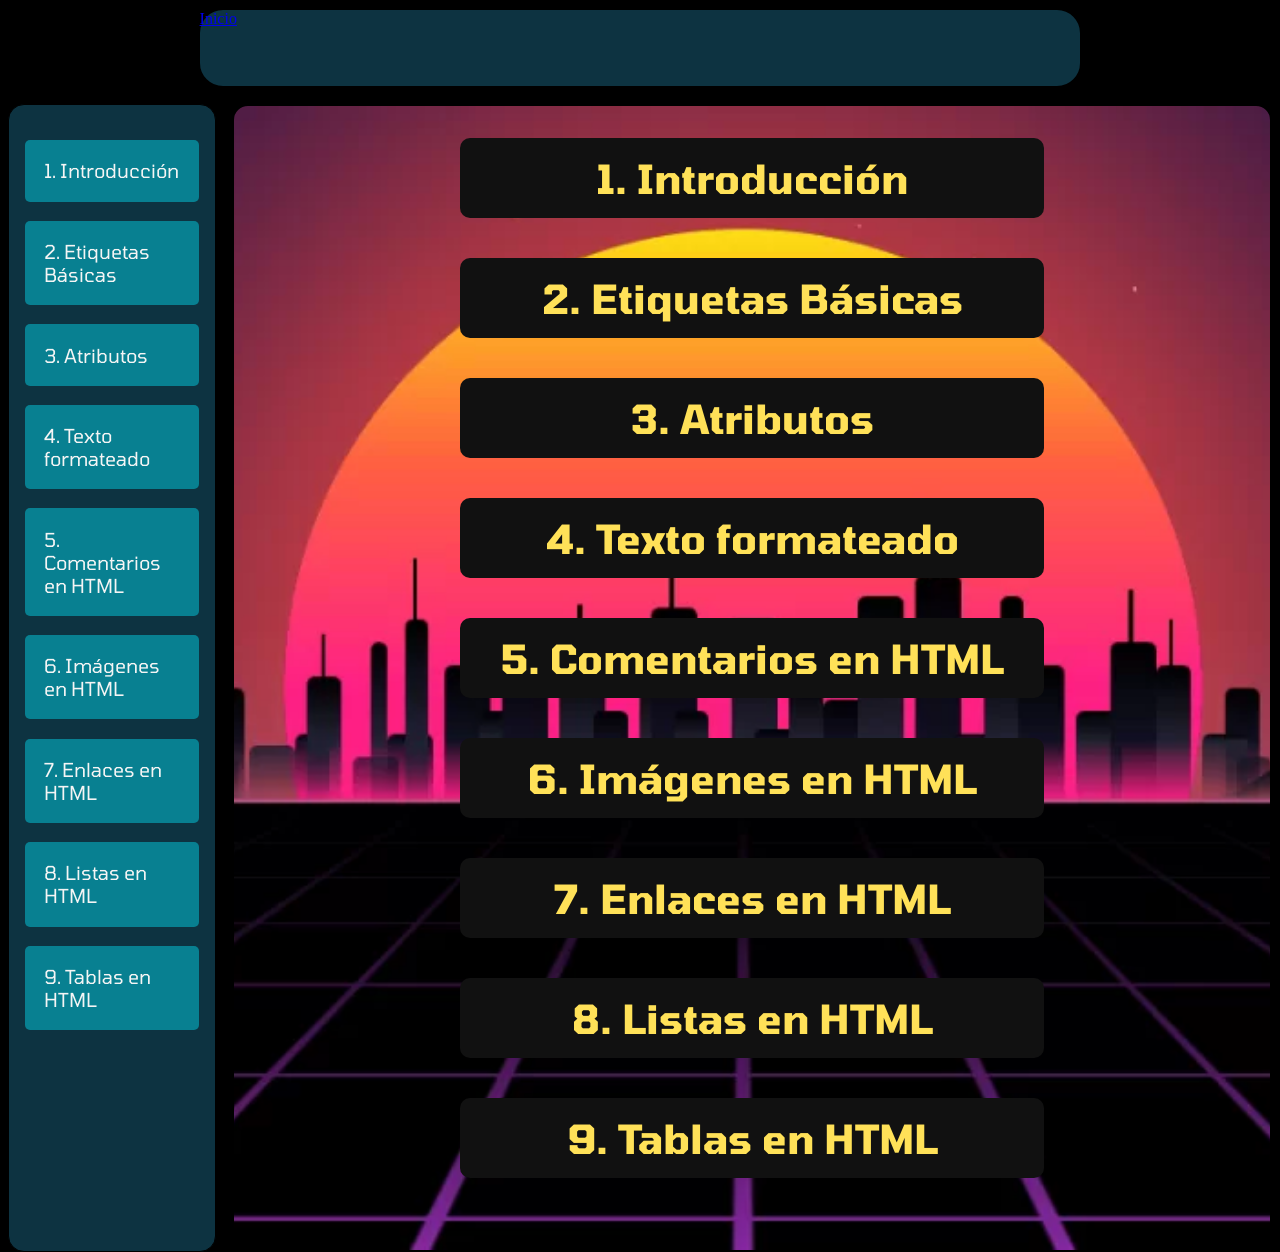
==== apartados/HTML_Basico.html @ 2d09202b "Estructura de los temas en progreso, falta header, footer y detalles" ====
<!DOCTYPE html>
<html lang="es">
<head>
    <meta charset="UTF-8">
    <meta name="viewport" content="width=device-width, initial-scale=1.0">
    <meta name="description" content="Sitio web de apuntes de Lenguaje de marcas, 1 año GS-DAM ">
    <meta name="keywords" content="HTML5, CSS, JavaScript, desarrollo web, apuntes, index">
    <meta name="autor" content="Francesco Direnzo">
    <meta name="robots" content="index, follow">
    <title>HTML Básico - Proyecto Apuntes LLM</title>
    <link rel="stylesheet" href="style.css">
    <link rel="icon" href="../img/favicons/favicon_html.png" type="img/favicon.jpg">
</head>
<body>
    <div class="contenedor">
        <header class="encabezado"><a href="../index.html" target="_self">Inicio</a></header>
        <aside class="barra-lateral">
            <a class="barra-lateral-elemento" href="#Introducción">1. Introducción</a>
            <a class="barra-lateral-elemento" href="#Etiquetas Básicas">2. Etiquetas Básicas</a>
            <a class="barra-lateral-elemento" href="#Atributos">3. Atributos</a>
            <a class="barra-lateral-elemento" href="#Texto formateado">4. Texto formateado</a>
            <a class="barra-lateral-elemento" href="#Comentarios en HTML">5. Comentarios en HTML</a>
            <a class="barra-lateral-elemento" href="#Imágenes en HTML">6. Imágenes en HTML</a>
            <a class="barra-lateral-elemento" href="#Enlaces en HTML">7. Enlaces en HTML</a>
            <a class="barra-lateral-elemento" href="#Listas en HTML">8. Listas en HTML</a>
            <a class="barra-lateral-elemento" href="#Tablas en HTML">9. Tablas en HTML</a>
        </aside>
        <main class="contenido-principal">
            <h2 id="Introducción">1. Introducción</h2>
            <h2 id="Etiquetas Básicas">2. Etiquetas Básicas</h2>
            <h2 id="Atributos">3. Atributos</h2>
            <h2 id="Texto formateado">4. Texto formateado</h2>
            <h2 id="Comentarios en HTML">5. Comentarios en HTML</h2>
            <h2 id="Imágenes en HTML">6. Imágenes en HTML</h2>
            <h2 id="Enlaces en HTML">7. Enlaces en HTML</h2>
            <h2 id="Listas en HTML">8. Listas en HTML</h2>
            <h2 id="Tablas en HTML">9. Tablas en HTML</h2>
        </main>
    </div>
</body>
</html>
---- apartados/style.css ----
@import url('https://fonts.googleapis.com/css2?family=Exo+2:ital,wght@0,100..900;1,100..900&family=Lexend:wght@100..900&family=Poppins:ital,wght@0,100;0,200;0,300;0,400;0,500;0,600;0,700;0,800;0,900;1,100;1,200;1,300;1,400;1,500;1,600;1,700;1,800;1,900&family=Roboto:ital,wght@0,100..900;1,100..900&family=Tomorrow:ital,wght@0,100;0,200;0,300;0,400;0,500;0,600;0,700;0,800;0,900;1,100;1,200;1,300;1,400;1,500;1,600;1,700;1,800;1,900&family=Ubuntu:ital,wght@0,300;0,400;0,500;0,700;1,300;1,400;1,500;1,700&family=Zalando+Sans:ital,wght@0,200..900;1,200..900&display=swap');
:root{
    --color1: #0d3341;
    --color2: #088d9edc;
    --color3: #07be69;
    --color4: #ffe158;
    --color5: #fff778;
    --grisoscuro: rgb(17, 17, 17);
}
* { /*esto reduce los bordes "predeterminados" del navegador*/
    margin: 0;
    padding: 0;
    box-sizing: border-box;
}
body {
    background-color: black;
}
.contenedor {
    display: grid;
    /* Define dos columnas: la primera (barra lateral) ocupa el espacio 1fr */
    /* y la segunda (contenido principal) ocupa el espacio 5fr */
    grid-template-columns: 1fr 5fr;
    grid-template-rows: 1fr 5fr;
    grid-template-areas:
        'encabezado encabezado'
        'barra-lateral contenido-principal'; /* El encabezado ocupa las 2 columnas y 1 fila */
    width: 100%;
    height: 100vh;
    padding: 0.5em;
    gap: 1em;
}
.encabezado{ /*-------- ENCABEZADO ------------ */
    background-color: var(--color1);
    border: solid 2px black;
    grid-area: encabezado;             /*grid-area define el nombre de cada sección, con grid-template-areas se pueden organizar */
    position: sticky;
    top: 0;
    z-index: 100;
    min-height: 80px;
    margin-left: 15%;
    margin-right: 15%;
    border-radius: 25px;
    
}
/*-------- ENCABEZADO ------------ */


.barra-lateral {    /*-------- BARRA LATERAL ------------ */
    background-color: var(--color1);

    padding: 1em;
    border-radius: 1em;
    border: solid 1px black;
    grid-area: barra-lateral;
    position: sticky;
    height: auto;

    font-family: "Tomorrow", sans-serif;
    display: flex;
    flex-flow: column;
}
.barra-lateral-elemento {
    width: 100%;
    background-color: var(--color2);
    padding: 1em;
    border-radius: 5px;
    margin-top: 1em;
    /*border: solid 1px black;*/
    cursor: pointer;
    font-size: 1.2em;
    color: whitesmoke;
    text-decoration: none;

    transition: width 0.3s ease-in-out, color 0.3s ease-in-out, margin-left 0.3s ease-in-out, background-color 0.5s ease-in-out;
}
.barra-lateral-elemento:hover{ 
    width: 70%;
    margin-left: 10%;
    background-color: var(--color3);
    color: black;
}
.barra-lateral-elementos-anidado {
    background-color: var(--color3);
    padding: 1em;
    border-radius: 5px;
    margin-top: 0.5em;
    margin-left: 1em;
    /*border: solid 1px black;*/
}
/*-------- BARRA LATERAL ------------ */

.contenido-principal { /*-------- CONTENIDO PRINCIPAL ------------ */
    background-color: var(--color4);
    border-radius: 1em;
    border: solid 2px black;
    grid-area: contenido-principal;
    padding: 2em;
    font-family: "Poppins", sans-serif;
    font-size: 1em;

    background-image: url('../img/background1.png');
    background-size: cover;
    background-position: center;
    background-repeat: no-repeat;
}
.contenido-principal h2{
    font-family: "Tomorrow", sans-serif;
    font-size: 2.5em;

    margin-left: 20%;
    margin-right: 20%;
    padding: 0.4em;

    background-color: var(--grisoscuro);
    color: var(--color4);    
    border-radius: 10px;
    text-align: center;
    margin-bottom: 1em;
}
/*-------- CONTENIDO PRINCIPAL ------------ */
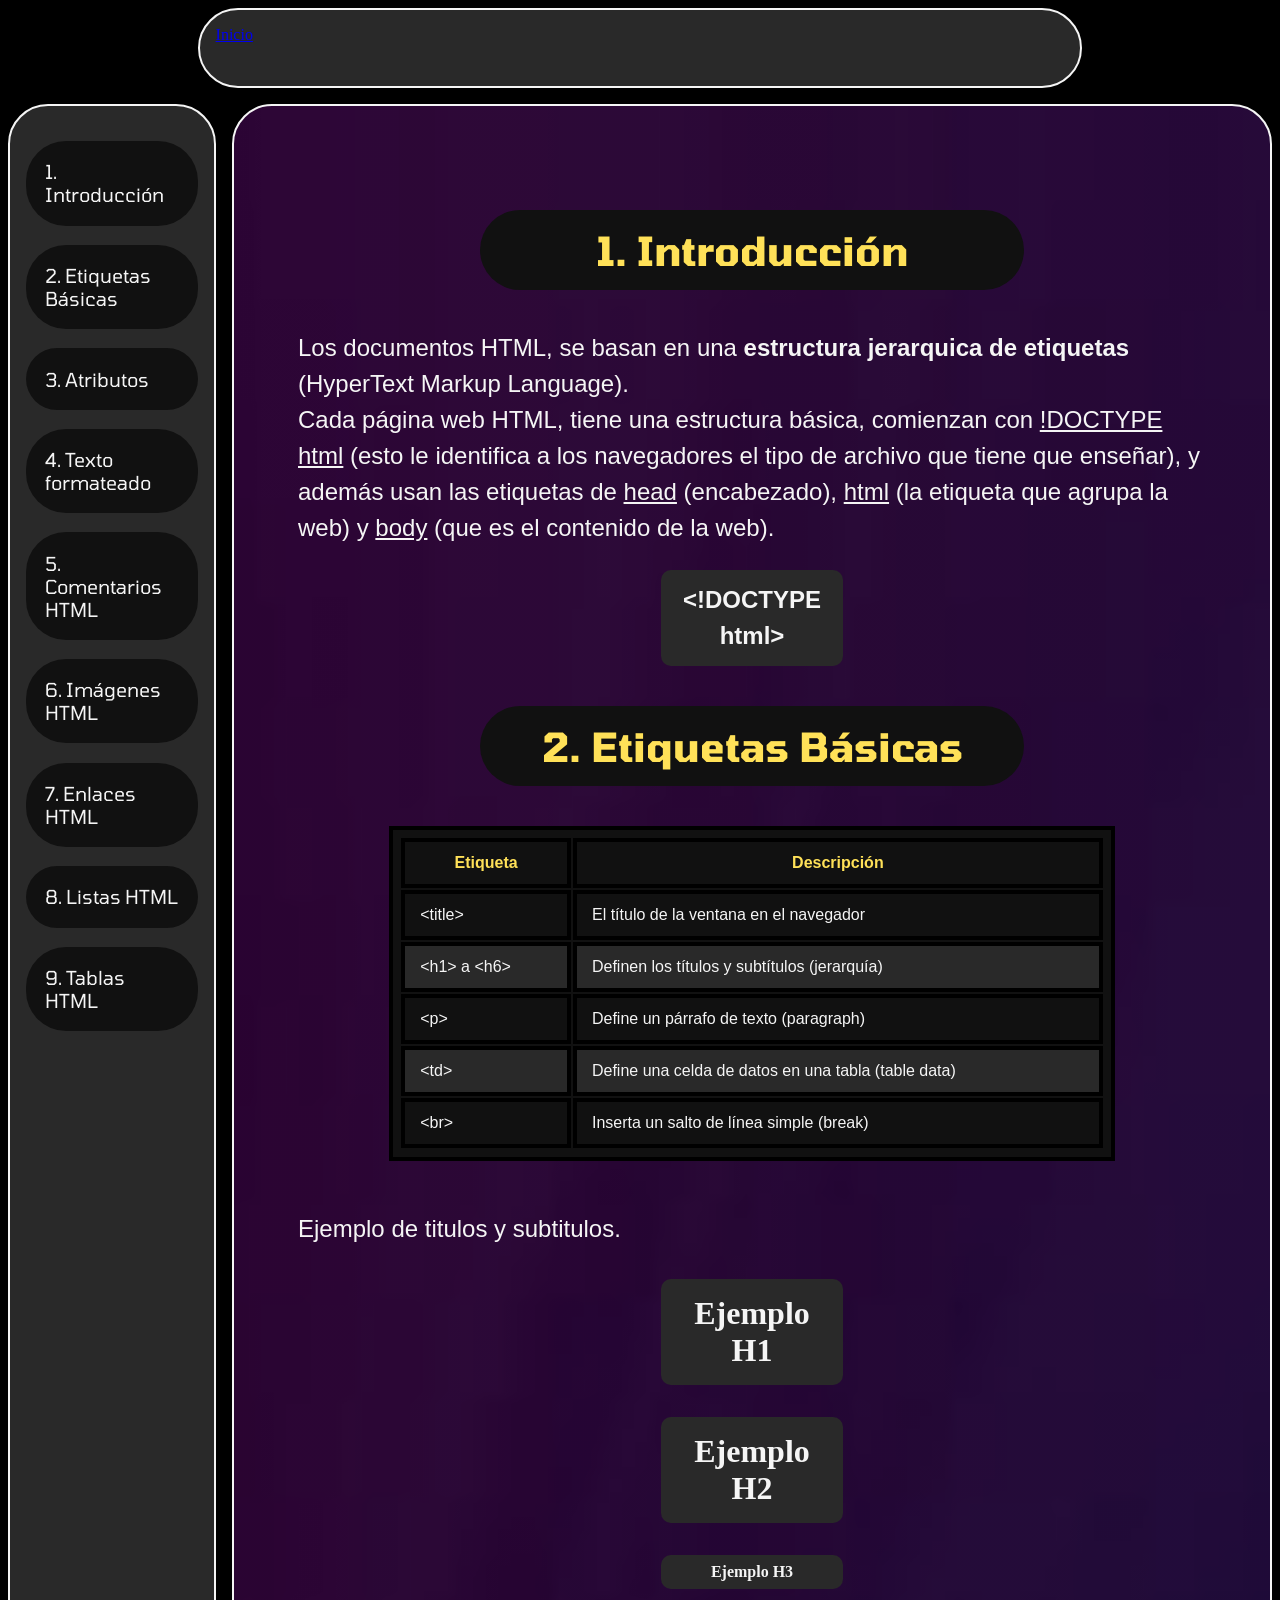
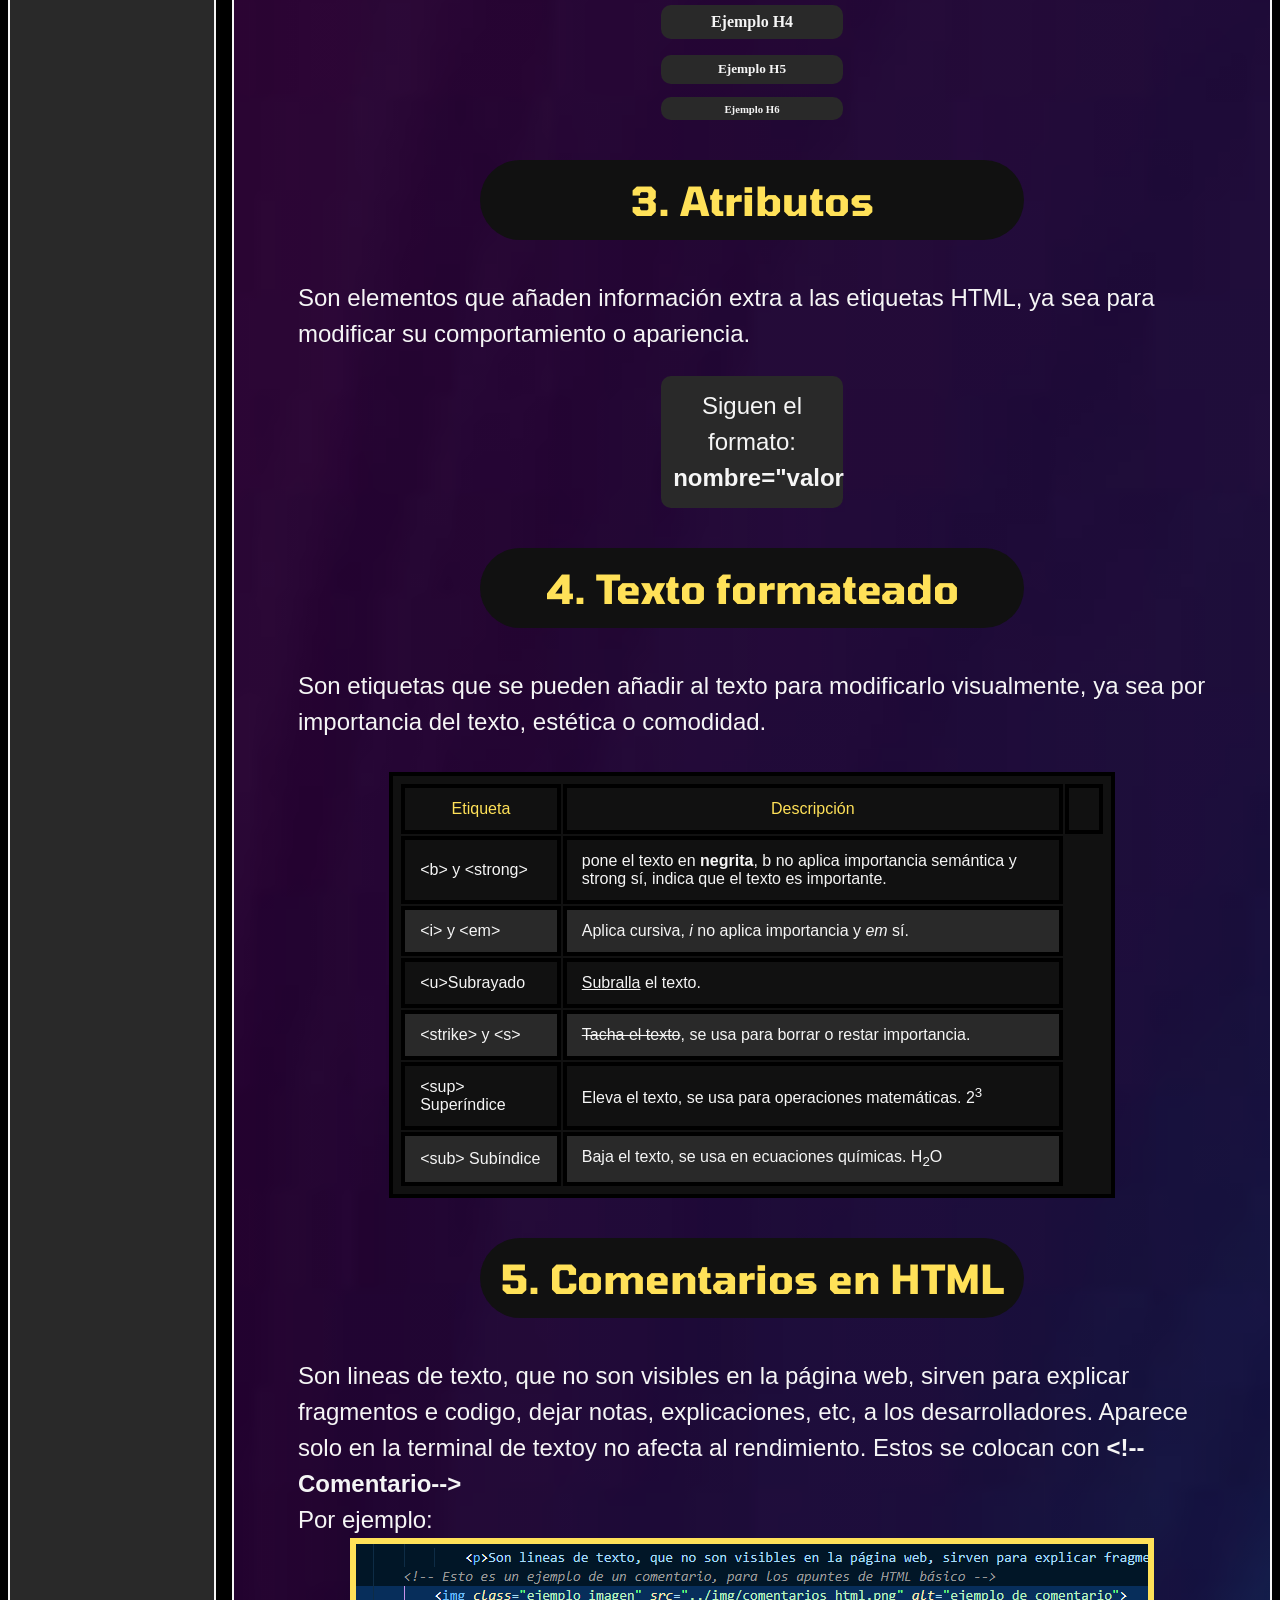
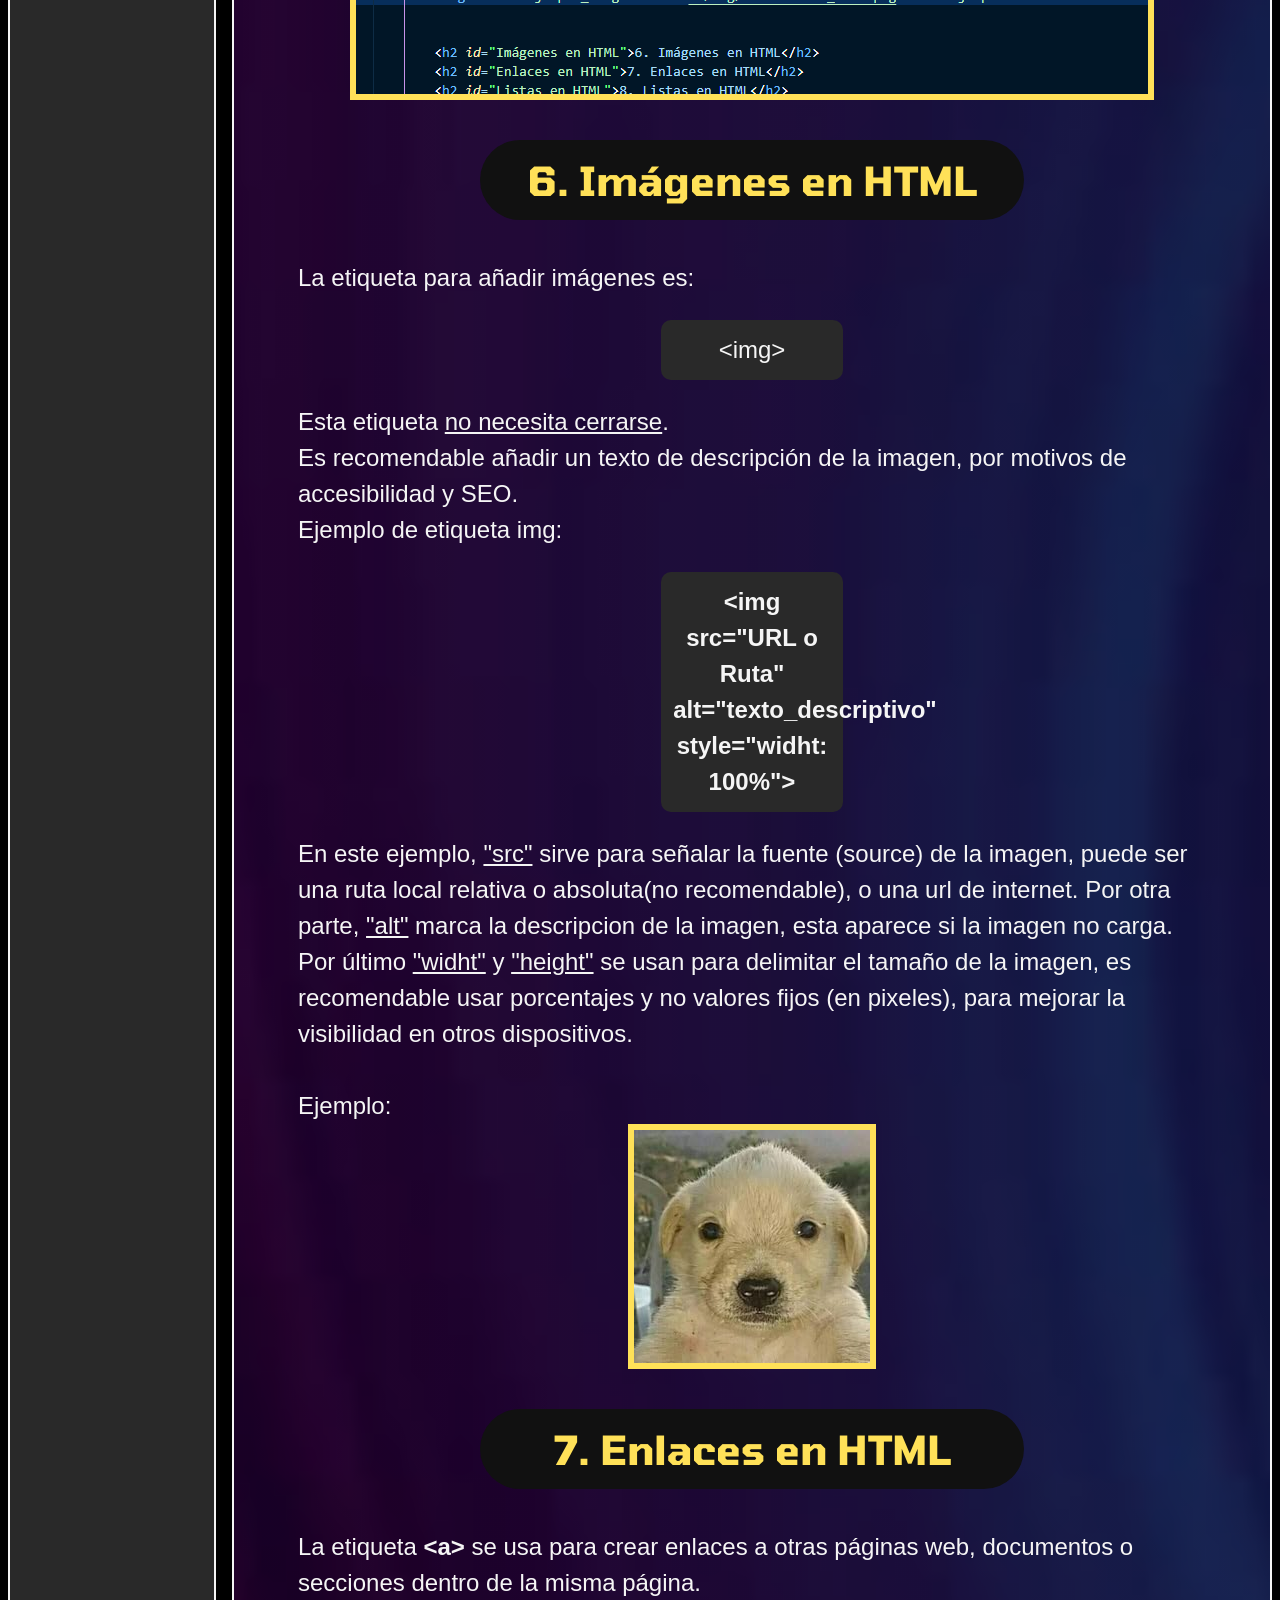
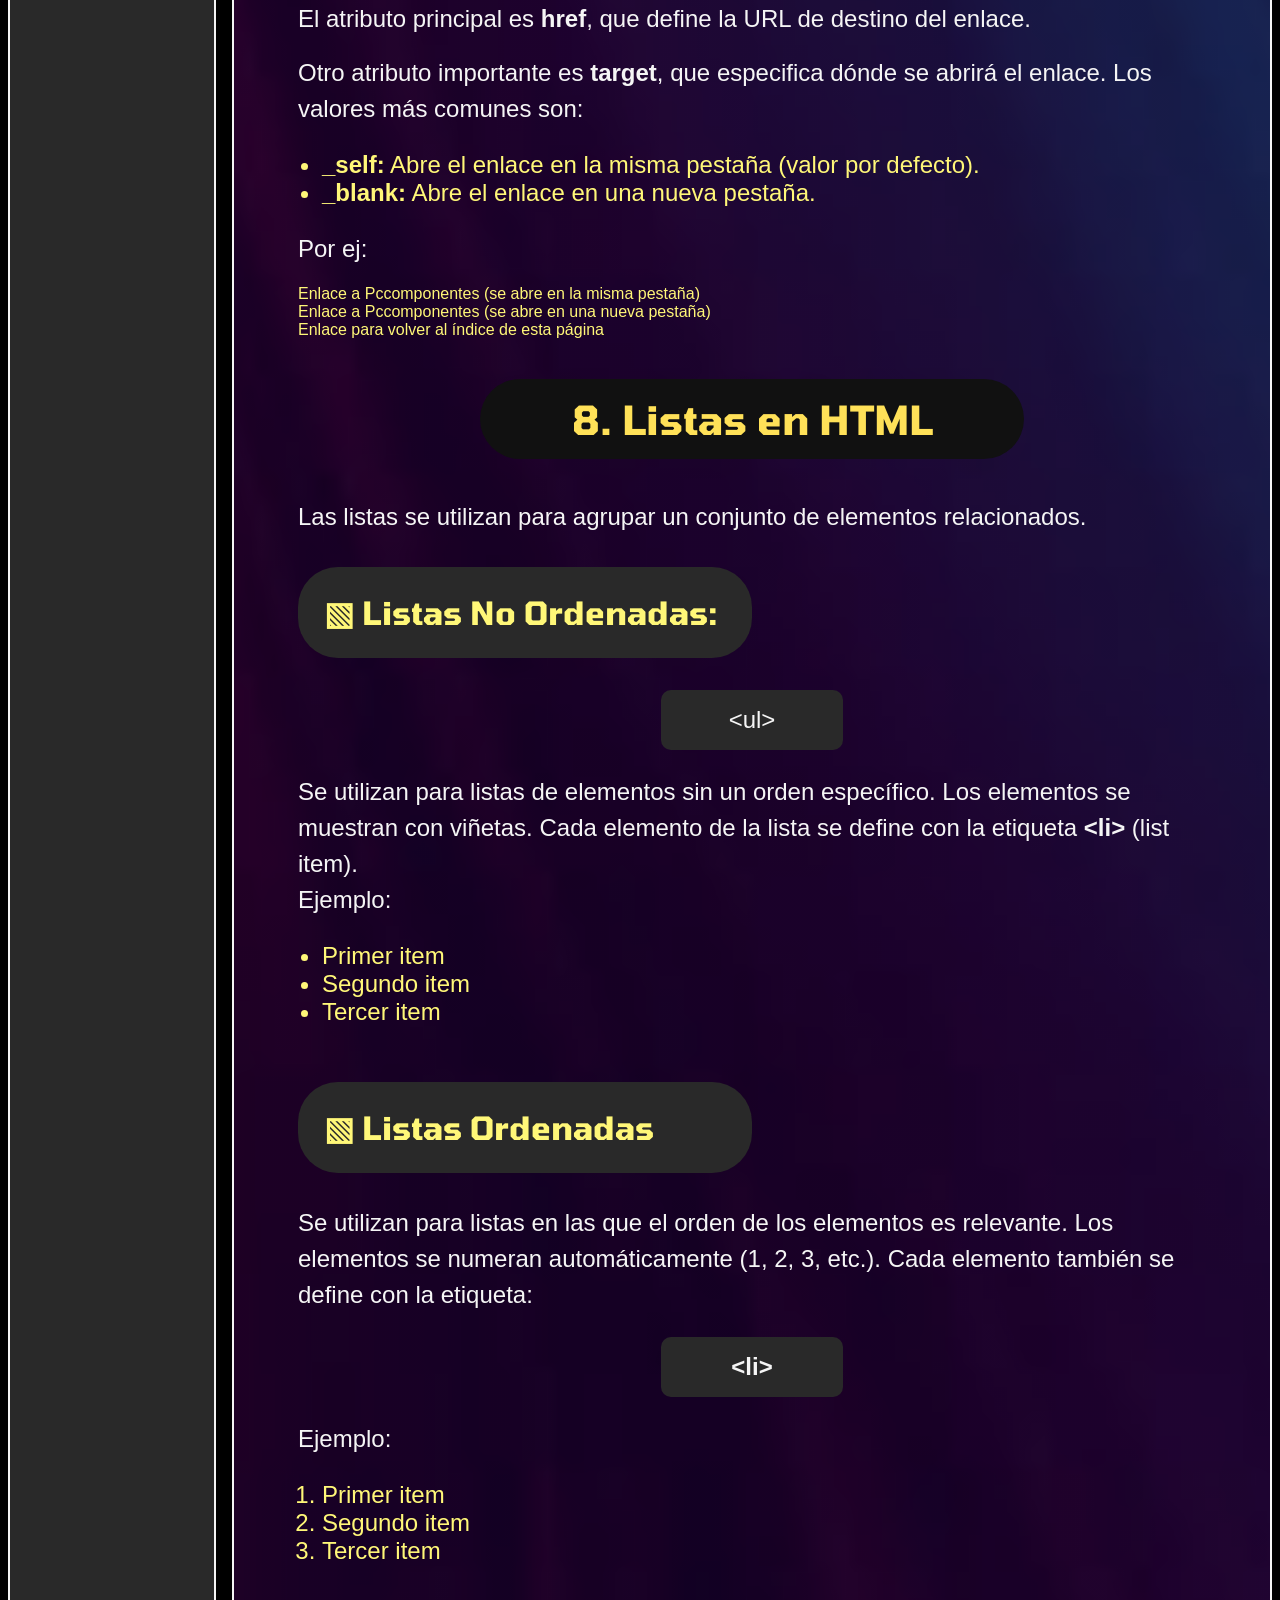
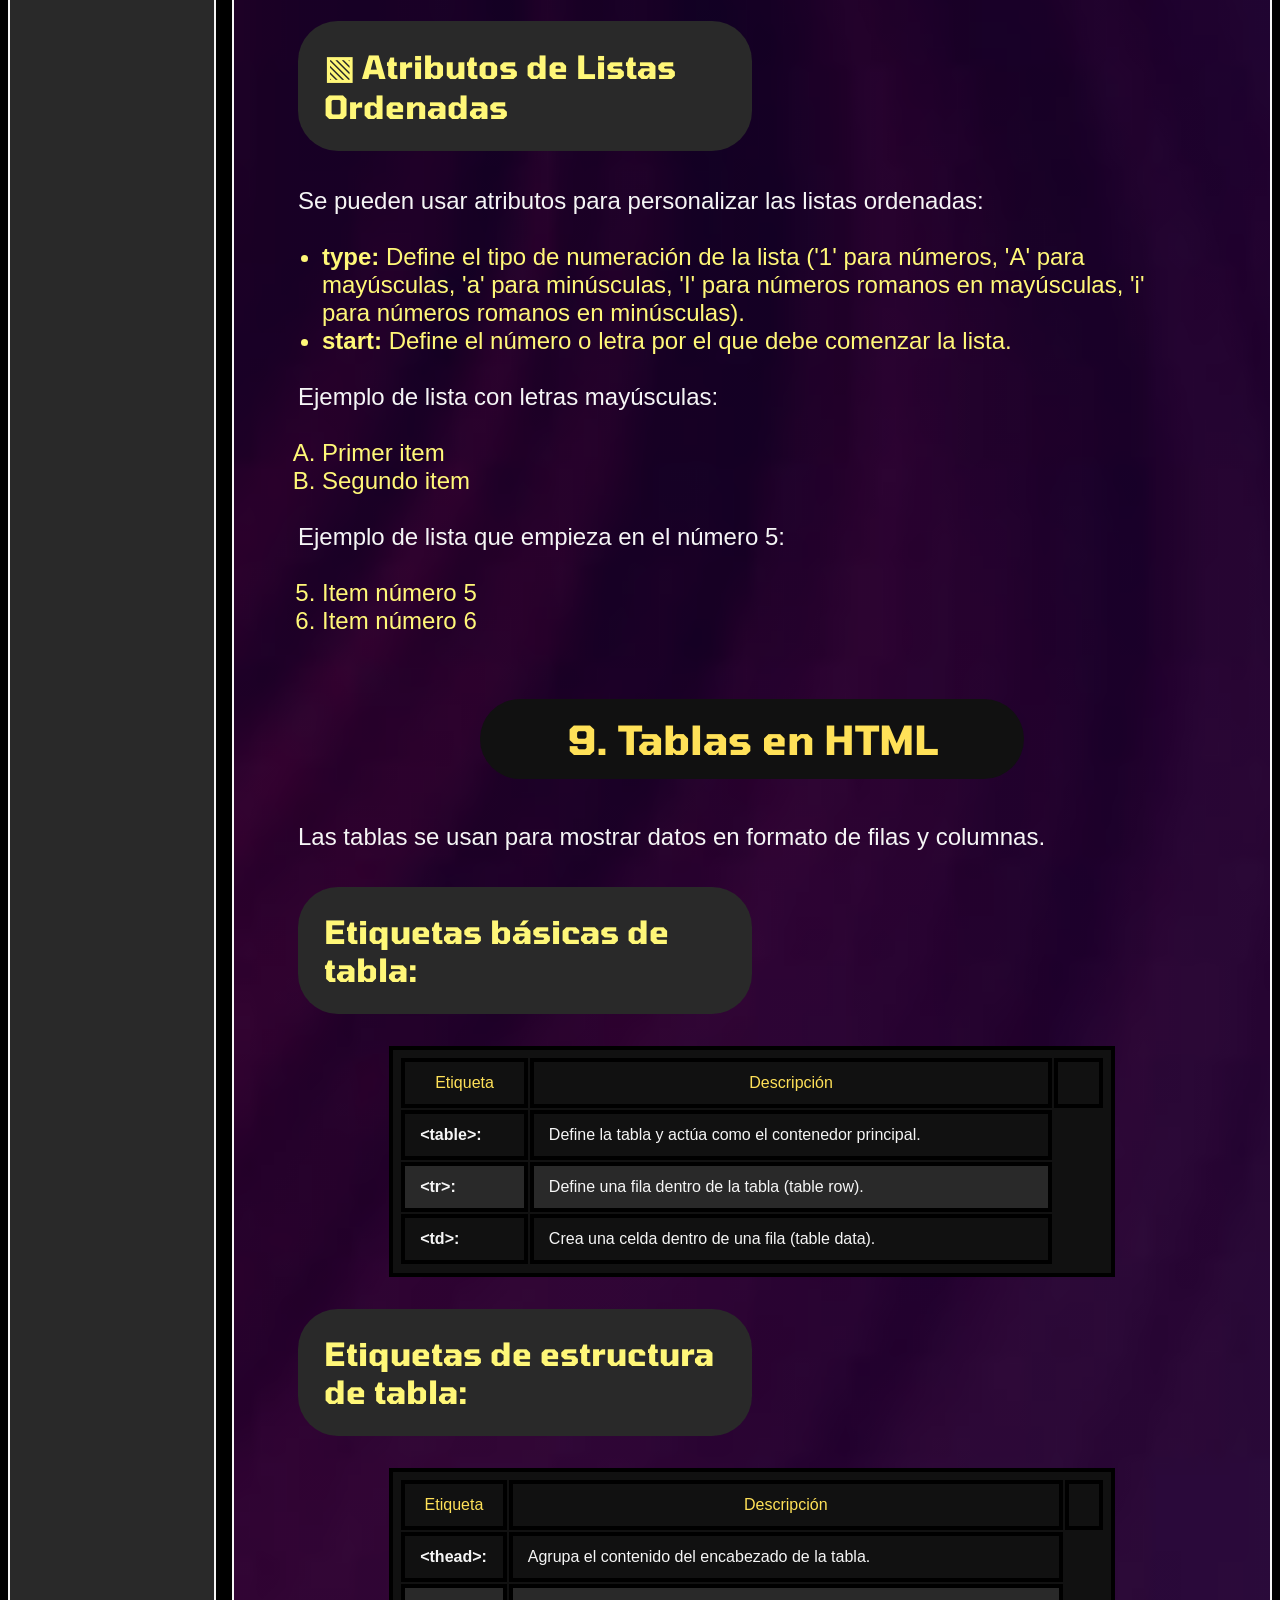
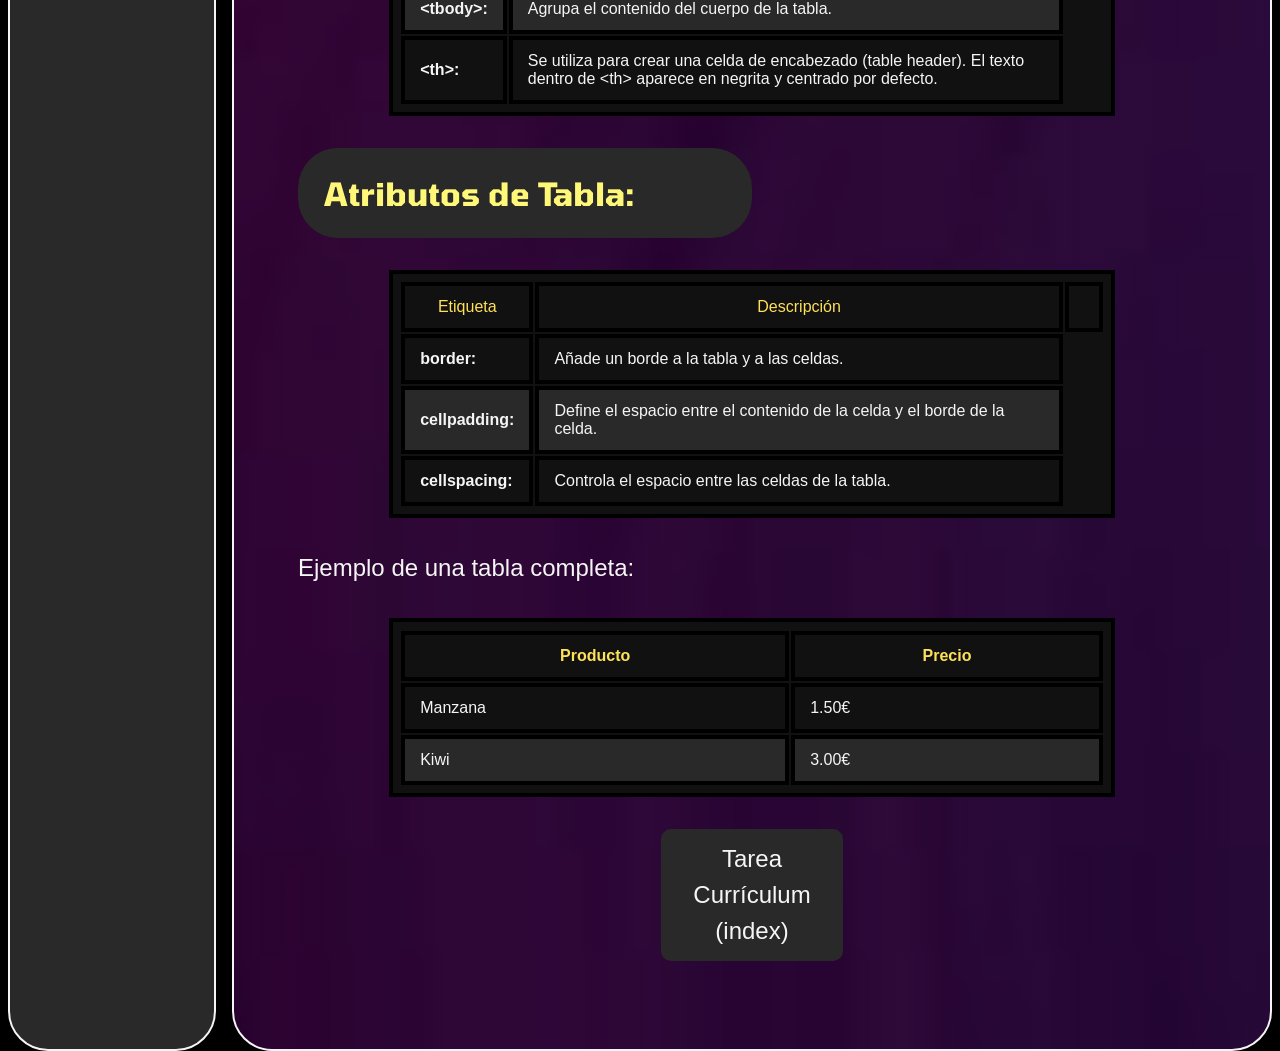
==== commit f2d5a44a: "Tema 1 terminado (falta footer, mediaQ,  detalles y estilo no definido todavia)" ====
--- a/apartados/HTML_Basico.html
+++ b/apartados/HTML_Basico.html
@@ -19,22 +19,252 @@
             <a class="barra-lateral-elemento" href="#Etiquetas Básicas">2. Etiquetas Básicas</a>
             <a class="barra-lateral-elemento" href="#Atributos">3. Atributos</a>
             <a class="barra-lateral-elemento" href="#Texto formateado">4. Texto formateado</a>
-            <a class="barra-lateral-elemento" href="#Comentarios en HTML">5. Comentarios en HTML</a>
-            <a class="barra-lateral-elemento" href="#Imágenes en HTML">6. Imágenes en HTML</a>
-            <a class="barra-lateral-elemento" href="#Enlaces en HTML">7. Enlaces en HTML</a>
-            <a class="barra-lateral-elemento" href="#Listas en HTML">8. Listas en HTML</a>
-            <a class="barra-lateral-elemento" href="#Tablas en HTML">9. Tablas en HTML</a>
+            <a class="barra-lateral-elemento" href="#Comentarios en HTML">5. Comentarios HTML</a>
+            <a class="barra-lateral-elemento" href="#Imágenes en HTML">6. Imágenes HTML</a>
+            <a class="barra-lateral-elemento" href="#Enlaces en HTML">7. Enlaces HTML</a>
+            <a class="barra-lateral-elemento" href="#Listas en HTML">8. Listas HTML</a>
+            <a class="barra-lateral-elemento" href="#Tablas en HTML">9. Tablas HTML</a>
         </aside>
         <main class="contenido-principal">
             <h2 id="Introducción">1. Introducción</h2>
+                <p>Los documentos HTML, se basan en una <b>estructura jerarquica de etiquetas</b> (HyperText Markup Language).</p>
+	            <p>Cada página web HTML, tiene una estructura básica, comienzan con <u>!DOCTYPE html</u> (esto le identifica a los navegadores el tipo de archivo que tiene que enseñar), y además usan las etiquetas de <u>head</u> (encabezado), <u>html</u> (la etiqueta que agrupa la web) y <u>body</u> (que es el contenido de la web).</p>
+                <p class="ejemplo_parrafo"><b>&lt;!DOCTYPE html&gt;</b></p>
+
             <h2 id="Etiquetas Básicas">2. Etiquetas Básicas</h2>
+            <table class="tabla-contenido">
+                <thead>
+                    <tr>
+                        <th>Etiqueta</th>
+                        <th>Descripción</th>
+                    </tr>
+                </thead>
+                <tbody>
+                    <tr>
+                        <td>&lt;title&gt;</td>
+                        <td>El título de la ventana en el navegador</td>
+                    </tr>
+                    <tr>
+                        <td>&lt;h1&gt; a &lt;h6&gt;</td>
+                        <td>Definen los títulos y subtítulos (jerarquía)</td>
+                    </tr>
+                    <tr>
+                        <td>&lt;p&gt;</td>
+                        <td>Define un párrafo de texto (paragraph)</td>
+                    </tr>
+                    <tr>
+                        <td>&lt;td&gt;</td>
+                        <td>Define una celda de datos en una tabla (table data)</td>
+                    </tr>
+                    <tr>
+                        <td>&lt;br&gt;</td>
+                        <td>Inserta un salto de línea simple (break)</td>
+                    </tr>
+                </tbody>
+            </table>
+            <br>                                                                
+            <p>Ejemplo de titulos y subtitulos.</p>
+		        <h1 class="ejemplo_parrafo">Ejemplo H1</h1>
+		        <h1 class="ejemplo_parrafo">Ejemplo H2</h1>
+		        <h4 class="ejemplo_parrafo">Ejemplo H3</h4>
+		        <h4 class="ejemplo_parrafo">Ejemplo H4</h4>
+		        <h5 class="ejemplo_parrafo">Ejemplo H5</h5>
+		        <h6 class="ejemplo_parrafo">Ejemplo H6</h6>
+
             <h2 id="Atributos">3. Atributos</h2>
+            <p>Son elementos que añaden información extra a las etiquetas HTML, ya sea para modificar su comportamiento o apariencia.</p>
+            <p class="ejemplo_parrafo">Siguen el formato: <b>nombre="valor</b></p>
+
             <h2 id="Texto formateado">4. Texto formateado</h2>
+	            <p>Son etiquetas que se pueden añadir al texto para modificarlo visualmente, ya sea por importancia del texto, estética o comodidad.</p>
+                
+                <table class="tabla-contenido">
+                    <thead>
+                        <tr>
+		                	<td>Etiqueta</td>
+		                	<td>Descripción<td>
+		                </tr>
+                    </thead>
+                    <tbody>
+		                <tr>
+		                	<td>&lt;b&gt; y &lt;strong&gt;</td>
+		                	<td>pone el texto en <b>negrita</b>, b no aplica importancia semántica y strong sí, indica que el texto es importante.</td>
+		                </tr>
+		                <tr>
+		                	<td>&lt;i&gt; y &lt;em&gt;</td>
+		                	<td>Aplica cursiva, <i>i</i> no aplica importancia y <em>em</em> sí.</td>
+		                </tr>
+		                <tr>
+		                	<td>&lt;u&gt;Subrayado</td>
+		                	<td><u>Subralla</u> el texto.</td>
+		                </tr>
+		                <tr>
+		                	<td>&lt;strike&gt; y &lt;s&gt;</td>
+		                	<td><strike>Tacha el texto</strike>, se usa para borrar o restar importancia.</td>
+		                </tr>
+		                <tr>
+		                	<td>&lt;sup&gt; Superíndice</td>
+		                	<td>Eleva el texto, se usa para operaciones matemáticas. 2<sup>3</sup></td>
+		                </tr>
+		                <tr>
+		                	<td>&lt;sub&gt; Subíndice</td>
+		                	<td>Baja el texto, se usa en ecuaciones químicas. H<sub>2</sub>O</td>
+		                </tr>
+                    </tbody>
+	            </table>
+
             <h2 id="Comentarios en HTML">5. Comentarios en HTML</h2>
+		        <p>Son lineas de texto, que no son visibles en la página web, sirven para explicar fragmentos e codigo, dejar notas, explicaciones, etc, a los desarrolladores. Aparece solo en la terminal de textoy no afecta al rendimiento. Estos se colocan con <b>&lt;!--Comentario--&gt;</b><br>Por ejemplo:</p>
+		<!-- Esto es un ejemplo de un comentario, para los apuntes de HTML básico -->
+		    <img class="ejemplo_imagen" src="../img/comentarios_html.png" alt="ejemplo de comentario">
+
             <h2 id="Imágenes en HTML">6. Imágenes en HTML</h2>
+		        <p>La etiqueta para añadir imágenes es:</p>
+                <p class="ejemplo_parrafo">&lt;img&gt;</p>
+                <p>Esta etiqueta <u>no necesita cerrarse</u>.<br> Es recomendable añadir un texto de descripción de la imagen, por motivos de accesibilidad y SEO. <br>Ejemplo de etiqueta img:</p>
+                <p class="ejemplo_parrafo"><b>&lt;img src="URL o Ruta" alt="texto_descriptivo" style="widht: 100%"&gt;</b></p>
+                <p>En este ejemplo, <u>"src"</u> sirve para señalar la fuente (source) de la imagen, puede ser una ruta local relativa o absoluta(no recomendable), o una url de internet. Por otra parte, <u>"alt"</u> marca la descripcion de la imagen, esta aparece si la imagen no carga. Por último <u>"widht"</u> y <u>"height"</u> se usan para delimitar el tamaño de la imagen, es recomendable usar porcentajes y no valores fijos (en pixeles), para mejorar la visibilidad en otros dispositivos. <br><br> Ejemplo:</p>
+                <img class="ejemplo_imagen" src="../img/imagen_ejemplo_html.png" alt="imagen_ejemplo">
             <h2 id="Enlaces en HTML">7. Enlaces en HTML</h2>
+                <p>La etiqueta <b>&lt;a&gt;</b> se usa para crear enlaces a otras páginas web, documentos o secciones dentro de la misma página. <br>El atributo principal es <b>href</b>, que define la URL de destino del enlace.</p>
+                <br>
+                <p>Otro atributo importante es <b>target</b>, que especifica dónde se abrirá el enlace. Los valores más comunes son:</p>
+                <ul>
+                    <li><b>_self:</b> Abre el enlace en la misma pestaña (valor por defecto).</li>
+                    <li><b>_blank:</b> Abre el enlace en una nueva pestaña.</li>
+                </ul>
+                <p>Por ej:</p><br>
+                <a class="ejemplo_enlace" href="https://www.pccomponentes.com/">Enlace a Pccomponentes (se abre en la misma pestaña)</a><br>
+                <a class="ejemplo_enlace" href="https://www.pccomponentes.com/" target="_blank">Enlace a Pccomponentes (se abre en una nueva pestaña)</a><br>
+                <a class="ejemplo_enlace" href="#indice">Enlace para volver al índice de esta página</a>
+
             <h2 id="Listas en HTML">8. Listas en HTML</h2>
+                <p>Las listas se utilizan para agrupar un conjunto de elementos relacionados.</p>
+                <h3>▧ Listas No Ordenadas:</h3>
+                <p class="ejemplo_parrafo">&lt;ul&gt;</p>
+                <p>Se utilizan para listas de elementos sin un orden específico. Los elementos se muestran con viñetas. Cada elemento de la lista se define con la etiqueta <b>&lt;li&gt;</b> (list item). <br> Ejemplo:</p>
+                <ul>
+                    <li>Primer item</li>
+                    <li>Segundo item</li>
+                    <li>Tercer item</li>
+                </ul>
+                <h3>▧ Listas Ordenadas</h3>
+                <p>Se utilizan para listas en las que el orden de los elementos es relevante. Los elementos se numeran automáticamente (1, 2, 3, etc.). Cada elemento también se define con la etiqueta:</p> 
+                <p class="ejemplo_parrafo"><b>&lt;li&gt;</b></p>
+                <p>Ejemplo:</p>
+                <ol>
+                    <li>Primer item</li>
+                    <li>Segundo item</li>
+                    <li>Tercer item</li>
+                </ol>
+                <h3>▧ Atributos de Listas Ordenadas</h3>
+                    <p>Se pueden usar atributos para personalizar las listas ordenadas:</p>
+                    <ul>
+                        <li><b>type:</b> Define el tipo de numeración de la lista ('1' para números, 'A' para mayúsculas, 'a' para minúsculas, 'I' para números romanos en mayúsculas, 'i' para números romanos en minúsculas).</li>
+                        <li><b>start:</b> Define el número o letra por el que debe comenzar la lista.</li>
+                    </ul>
+                    <p>Ejemplo de lista con letras mayúsculas:</p>
+                    <ol type="A">
+                        <li>Primer item</li>
+                        <li>Segundo item</li>
+                    </ol>
+                    <p>Ejemplo de lista que empieza en el número 5:</p>
+                    <ol start="5">
+                        <li>Item número 5</li>
+                        <li>Item número 6</li>
+                    </ol>
+
             <h2 id="Tablas en HTML">9. Tablas en HTML</h2>
+                <p>Las tablas se usan para mostrar datos en formato de filas y columnas.</p>
+                <h3>Etiquetas básicas de tabla:</h3>
+                <table class="tabla-contenido">
+                    <thead>
+                        <tr>
+		                	<td>Etiqueta</td>
+		                	<td>Descripción<td>
+		                </tr>
+                    </thead>
+                    <tbody>
+		                <tr>
+		                	<td><b>&lt;table&gt;:</b></td>
+		                	<td>Define la tabla y actúa como el contenedor principal.</td>
+		                </tr>
+		                <tr>
+		                	<td><b>&lt;tr&gt;:</b></td>
+		                	<td>Define una fila dentro de la tabla (table row).</td>
+		                </tr>
+		                <tr>
+		                	<td><b>&lt;td&gt;:</b></td>
+		                	<td>Crea una celda dentro de una fila (table data).</td>
+		                </tr>
+                    </tbody>
+	            </table>
+                <h3>Etiquetas de estructura de tabla:</h3>
+                <table class="tabla-contenido">
+                    <thead>
+                        <tr>
+		                	<td>Etiqueta</td>
+		                	<td>Descripción<td>
+		                </tr>
+                    </thead>
+                    <tbody>
+		                <tr>
+		                	<td><b>&lt;thead&gt;:</b></td>
+		                	<td>Agrupa el contenido del encabezado de la tabla.</td>
+		                </tr>
+		                <tr>
+		                	<td><b>&lt;tbody&gt;:</b></td>
+		                	<td>Agrupa el contenido del cuerpo de la tabla.</td>
+		                </tr>
+		                <tr>
+		                	<td><b>&lt;th&gt;:</b></td>
+		                	<td>Se utiliza para crear una celda de encabezado (table header). El texto dentro de &lt;th&gt; aparece en negrita y centrado por defecto.</td>
+		                </tr>
+                    </tbody>
+	            </table>
+                <h3>Atributos de Tabla:</h3>
+                <table class="tabla-contenido">
+                    <thead>
+                        <tr>
+		                	<td>Etiqueta</td>
+		                	<td>Descripción<td>
+		                </tr>
+                    </thead>
+                    <tbody>
+		                <tr>
+		                	<td><b>border:</b></td>
+		                	<td>Añade un borde a la tabla y a las celdas.</td>
+		                </tr>
+		                <tr>
+		                	<td><b>cellpadding:</b></td>
+		                	<td>Define el espacio entre el contenido de la celda y el borde de la celda.</td>
+		                </tr>
+		                <tr>
+		                	<td><b>cellspacing:</b></td>
+		                	<td>Controla el espacio entre las celdas de la tabla.</td>
+		                </tr>
+                    </tbody>
+	            </table>
+                <p>Ejemplo de una tabla completa:</p>
+                <table class="tabla-contenido">
+                    <thead>
+                        <tr>
+                            <th>Producto</th>
+                            <th>Precio</th>
+                        </tr>
+                    </thead>
+                    <tbody>
+                        <tr>
+                            <td>Manzana</td>
+                            <td>1.50€</td>
+                        </tr>
+                        <tr>
+                            <td>Kiwi</td>
+                            <td>3.00€</td>
+                        </tr>
+                    </tbody>
+                </table>
+                <p class="ejemplo_parrafo"> Tarea Currículum (index)</p>
         </main>
     </div>
 </body>
--- a/apartados/style.css
+++ b/apartados/style.css
@@ -1,11 +1,28 @@
 @import url('https://fonts.googleapis.com/css2?family=Exo+2:ital,wght@0,100..900;1,100..900&family=Lexend:wght@100..900&family=Poppins:ital,wght@0,100;0,200;0,300;0,400;0,500;0,600;0,700;0,800;0,900;1,100;1,200;1,300;1,400;1,500;1,600;1,700;1,800;1,900&family=Roboto:ital,wght@0,100..900;1,100..900&family=Tomorrow:ital,wght@0,100;0,200;0,300;0,400;0,500;0,600;0,700;0,800;0,900;1,100;1,200;1,300;1,400;1,500;1,600;1,700;1,800;1,900&family=Ubuntu:ital,wght@0,300;0,400;0,500;0,700;1,300;1,400;1,500;1,700&family=Zalando+Sans:ital,wght@0,200..900;1,200..900&display=swap');
 :root{
+    /*Colores*/
     --color1: #0d3341;
     --color2: #088d9edc;
     --color3: #07be69;
     --color4: #ffe158;
     --color5: #fff778;
-    --grisoscuro: rgb(17, 17, 17);
+    --grisoscuro: #111111;
+    --gris: #292929;
+    --colortexto: #f5f5f5;
+
+    /*Tamaños*/
+    --tamañoTexto: 1.5em;
+    --tamañoTextoTabla: 1em;
+    --bordeRedondeado: 10px;
+    --bordeRedondeadoSecciones: 40px;
+
+    /*Tipografías*/
+    --parrafos: "Exo 2", sans-serif;
+
+    /* tamaños tabla*/
+    --cellpadding: 10px;
+    --cellspacing: 5px;
+
 }
 * { /*esto reduce los bordes "predeterminados" del navegador*/
     margin: 0;
@@ -30,27 +47,29 @@
     gap: 1em;
 }
 .encabezado{ /*-------- ENCABEZADO ------------ */
-    background-color: var(--color1);
-    border: solid 2px black;
+    background-color: var(--gris);
+    border: solid 2px whitesmoke;
     grid-area: encabezado;             /*grid-area define el nombre de cada sección, con grid-template-areas se pueden organizar */
+    
     position: sticky;
     top: 0;
     z-index: 100;
+
     min-height: 80px;
     margin-left: 15%;
     margin-right: 15%;
-    border-radius: 25px;
-    
+    border-radius: var(--bordeRedondeadoSecciones);
+    padding: 1em;
 }
 /*-------- ENCABEZADO ------------ */
 
 
 .barra-lateral {    /*-------- BARRA LATERAL ------------ */
-    background-color: var(--color1);
-
-    padding: 1em;
-    border-radius: 1em;
-    border: solid 1px black;
+    background-color: var(--gris);
+
+    padding: 1em;
+    border-radius: var(--bordeRedondeadoSecciones);
+    border: solid 2px whitesmoke;
     grid-area: barra-lateral;
     position: sticky;
     height: auto;
@@ -61,44 +80,53 @@
 }
 .barra-lateral-elemento {
     width: 100%;
-    background-color: var(--color2);
-    padding: 1em;
-    border-radius: 5px;
+    background-color: var(--grisoscuro);
+    padding: 1em;
+    border-radius: var(--bordeRedondeadoSecciones);
     margin-top: 1em;
     /*border: solid 1px black;*/
     cursor: pointer;
     font-size: 1.2em;
-    color: whitesmoke;
+    color: var(--colortexto);
     text-decoration: none;
 
     transition: width 0.3s ease-in-out, color 0.3s ease-in-out, margin-left 0.3s ease-in-out, background-color 0.5s ease-in-out;
 }
 .barra-lateral-elemento:hover{ 
-    width: 70%;
+    width: 75%;
+    margin-left: 10%;
+    background-color: var(--color3);
+    color: var(--grisoscuro);
+}
+.barra-lateral-elemento-anidado {
+    background-color: var(--color3);
+    padding: 1em;
+    width: 80%;
+    border-radius: var(--bordeRedondeadoSecciones);
+    /*border: solid 1px black;*/
+    margin-top: 0.5em;
+
+    text-decoration: none;
+    color: var(--colortexto);
+
+    transition: width 0.3s ease-in-out, color 0.3s ease-in-out, margin-left 0.3s ease-in-out, background-color 0.5s ease-in-out;
+}
+.barra-lateral-elemento-anidado:hover{ 
+    width: 75%;
     margin-left: 10%;
     background-color: var(--color3);
     color: black;
 }
-.barra-lateral-elementos-anidado {
-    background-color: var(--color3);
-    padding: 1em;
-    border-radius: 5px;
-    margin-top: 0.5em;
-    margin-left: 1em;
-    /*border: solid 1px black;*/
-}
 /*-------- BARRA LATERAL ------------ */
 
 .contenido-principal { /*-------- CONTENIDO PRINCIPAL ------------ */
     background-color: var(--color4);
-    border-radius: 1em;
-    border: solid 2px black;
+    border-radius: var(--bordeRedondeadoSecciones);
+    border: solid 2px whitesmoke;
     grid-area: contenido-principal;
-    padding: 2em;
-    font-family: "Poppins", sans-serif;
-    font-size: 1em;
-
-    background-image: url('../img/background1.png');
+    padding: 4em;
+
+    background-image: linear-gradient(rgba(0, 0, 0, 0.4), rgba(0, 0, 0, 0.4)), url("../img/background5.png"); /* para oscurecer un poco el fondo*/
     background-size: cover;
     background-position: center;
     background-repeat: no-repeat;
@@ -113,8 +141,145 @@
 
     background-color: var(--grisoscuro);
     color: var(--color4);    
-    border-radius: 10px;
+    border-radius: var(--bordeRedondeadoSecciones);
     text-align: center;
     margin-bottom: 1em;
-}
-/*-------- CONTENIDO PRINCIPAL ------------ */+    margin-top: 1em;
+
+    transition: font-size 0.2s ease-in-out, margin-bottom 0.2s ease-in-out, margin-top 0.2s ease-in-out, background-color 0.2s ease-in-out;
+}
+.contenido-principal h2:hover{ /* una pequeña interaccion de los apartados*/
+    font-size: 3em;
+    margin-bottom: 0.75em;
+    margin-top: 0.75em;
+    background-color: black;
+}
+.contenido-principal h3{
+    font-family: "Tomorrow", sans-serif;
+    font-size: 2em;
+
+    padding: 0.8em;
+    background-color: var(--gris);
+    color: var(--color5);    
+    border-radius: var(--bordeRedondeadoSecciones);
+    margin-bottom: 1em;
+    margin-top: 1em;
+    margin-right: 50%;
+
+    transition: font-size 0.2s ease-in-out, margin-right 0.4s ease-in-out, background-color 0.2s ease-in-out, padding 0.2s ease-in-out;
+}
+.contenido-principal h3:hover{ /* una pequeña interaccion de los apartados*/
+    font-size: 2.5em;
+    background-color: black;
+    margin-right: 30%;
+    padding: 0.3em;
+}
+.contenido-principal p{
+    font-size: var(--tamañoTexto);
+    line-height: var(--tamañoTexto);
+    color: var(--colortexto);
+    font-family: var(--parrafos);
+}
+
+/*-------- CONTENIDO PRINCIPAL ------------ */
+/*-------- Estilos formas de texto ------------ */
+.ejemplo_parrafo{
+    text-align: center;
+    background-color: var(--gris);
+    margin: 1em 40%;
+    padding: 0.5em;
+    border-radius: var(--bordeRedondeado);
+    color: var(--colortexto);
+
+    transition: margin 0.5s ease-in-out, padding 0.5s ease-in-out, background-color 0.5s ease-in-out;
+}
+.ejemplo_parrafo:hover{ /* animacion ejemplo parrafo */
+    margin: 1em 35%;
+    padding: 1em;
+    background-color: var(--color1);
+}
+.ejemplo_imagen{
+    border: solid 6px var(--color4);
+
+    height: auto;
+    max-width: 100%; /*la imagen no se deforma ni desborda del contenedor padre (el contenido-principal) */
+
+    display: block;
+    margin-left: auto;
+    margin-right: auto;
+    padding: 0;
+
+    transition: border 0.5s ease-in-out, width 0.5s ease-in-out, padding 0.5s ease-in-out;
+}
+.ejemplo_imagen:hover{
+    border: solid 8px var(--color3);
+    padding: 0.5em;
+}
+.contenido-principal ul{
+    color: var(--color5);
+    font-family: var(--parrafos);
+    font-size: var(--tamañoTexto);
+    padding: 1em;
+}
+.contenido-principal ol{
+    color: var(--color5);
+    font-family: var(--parrafos);
+    font-size: var(--tamañoTexto);
+    padding: 1em;
+}
+.ejemplo_enlace{
+    color: var(--color5);
+    font-family: var(--parrafos);
+    font-size: 1em;
+    text-decoration: none;
+}
+
+
+/*.tabla-contenido{
+    border: solid 4px black;
+    background-color: var(--grisoscuro);
+    color: var(--colortexto);
+    padding: var(--cellpadding);
+    font-family: var(--parrafos);
+    border-spacing: var(--cellspacing);
+}*/
+/*-------- Estilos formas de texto ------------ */
+
+/*-------- TABLA ------------ */
+.tabla-contenido {
+    width: 80%;
+    font-family: sans-serif;
+
+    background-color: var(--grisoscuro);
+    border: solid 4px black;
+    color: var(--colortexto);
+    margin: 2em 10%;
+    padding: 0.4em;
+    font-family: var(--parrafos);
+}
+
+/* (thead) */
+.tabla-contenido thead tr {
+    background-color: var(--grisoscuro);
+    color: var(--color4);
+    text-align: center;
+
+}
+/* (th y td) */
+.tabla-contenido th, .tabla-contenido td {
+    padding: 12px 15px;
+    border: 4px solid black;
+
+}
+
+/* esto hace que la tabla este estilo zebra */
+.tabla-contenido tbody tr:nth-of-type(even) {
+    background-color: var(--gris);
+}
+
+.tabla-contenido tbody td:hover {
+    background-color: var(--color4);
+    color: var(--grisoscuro);
+}
+
+/*-------- TABLA ------------ */
